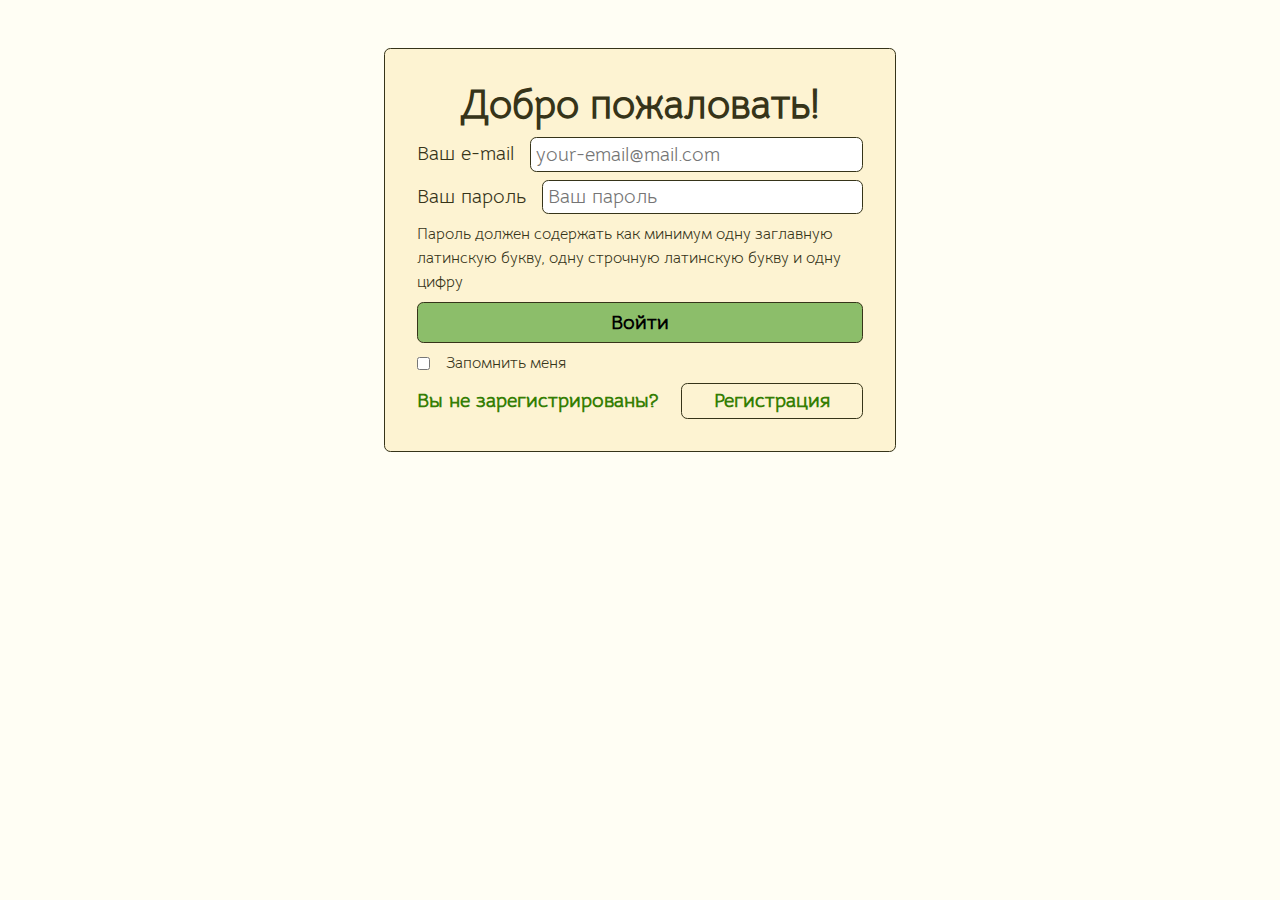
==== registration-form/index.html @ 3d228320 "feat: add solution to task registration form" ====
<!DOCTYPE html>
<html lang="ru">
	<head>
		<meta charset="UTF-8">
		<meta name="viewport" content="width=device-width, initial-scale=1.0">
		<meta http-equiv="X-UA-Compatible" content="ie=edge">
		<title>Форма регистрации</title>
		<link rel="stylesheet" href="style/normalize.css">
    <link rel="stylesheet" href="style/style.css">
    <link rel="shortcut icon" href="assets/img/paw-print.png" type="png">
	</head>
	<body>

    <!-- -----------------login form --------------------- -->

    <div class="login">
      <form action="#" name="loginForm" class="form form__login active" novalidate>
        <h1 class="form__title">Добро пожаловать!</h1>

        <div class="form__input-line">
          <label for="email">Ваш e-mail</label>
          <input id="email" name="email" type="email" placeholder="your-email@mail.com" class="_req">
        </div>

        <div class="form__input-line">
          <label for="password">Ваш пароль</label>
          <input id="password" name="password" type="password" placeholder="Ваш пароль" class="_req">
        </div>

        <div class="form__hint">Пароль должен содержать как минимум одну заглавную латинскую букву, одну строчную латинскую букву и одну цифру</div>

        <button class="button form__submit-btn" name="loginSubmitBtn" type="submit">Войти</button>

        <div class="form__input-line">
          <input type="checkbox" name="keeplogin" id="keeplogin" value="keeplogin">
          <label for="keeplogin" class="keeplogin">Запомнить меня</label>
        </div>

        <div class="form__change">
          <span class="form__change-link">Вы не зарегистрированы?</span>
          <span class="form__link toReg">Регистрация</span>
        </div>

			</form>
		</div>

    <!-- -----------------registration form --------------------- -->

    <div class="reg">
      <form action="#" name="regForm" class="form form__reg" novalidate>
        <h1 class="form__title">Регистрация</h1>

        <div class="form__input-line">
          <label for="username">Ваше имя</label>
          <input id="username" name="username" type="text" placeholder="Ваше имя" class="_req">
				</div>

        <div class="form__input-line">
          <label for="emailReg">Ваш e-mail</label>
          <input id="emailReg" name="emailReg" type="email" placeholder="your-email@mail.com" class="_req">
        </div>

        <div class="form__input-line">
          <label for="age">Ваш возраст</label>
          <input id="age" name="age" type="number" placeholder="18" class="_req">
        </div>

        <fieldset class="form__input-line">
          <legend>Ваш пол</legend>
          <input id="female" name="gender" type="radio" value="Женщина" checked><label for="female"> Женщина</label>
          <input id="male" name="gender" type="radio" value="Мужчина"><label for="male"> Мужчина</label>
				</fieldset>

        <div class="form__input-line">
          <label for="profession">Ваша профессия:</label>
          <select id="profession" name="profession" class="_req">
            <option value="" selected></option>
            <option value="Врач">Врач</option>
            <option value="Программист">Программист</option>
            <option value="Учитель">Учитель</option>
            <option value="Дизайнер">Дизайнер</option>
            <option value="Инженер">Инженер</option>
            <option value="Продавец">Продавец</option>
            <option value="Другое">Другое</option>
          </select>
        </div>

        <div class="form__input-line">
          <label for="passwordReg"> Ваш пароль</label>
          <input id="passwordReg" name="passwordReg" type="password" placeholder="ваш пароль" class="_req">
        </div>

        <div class="form__hint">Пароль должен содержать как минимум одну заглавную латинскую букву, одну строчную латинскую букву и одну цифру</div>

        <button class="button form__submit-btn" name="regSubmitBtn" type="submit">Регистрация</button>

        <div class="form__input-line">
          <input type="checkbox" name="regConcent" value="regConcent">
          <label for="regConcent" class="regConcent">Я согласна(согласен) на обработку данных</label>
        </div>

        <div class="form__change">
          <span class="form__change-link">Вы уже зарегистрированы?</span>
          <span class="form__link toLogin">Войдите на сайт</span>
        </div>

			</form>
    </div>

    <script src="script.js"></script>
	</body>
</html>
---- registration-form/style/style.css ----
@font-face {
  font-family: "BelTR";
  src: url("../assets/fonts/BellotaText-Regular.ttf");
  src: url("../assets/fonts/BellotaText-Regular.eot") format("embedded-opentype"), url("../assets/fonts/BellotaText-Regular.woff2") format("woff2"), url("../assets/fonts/BellotaText-Regular.woff") format("woff");
  font-weight: 400;
  font-style: normal;
}
body {
  background-color: rgb(255, 254, 244);
  font: normal normal 20px/24px "BelTR", sans-serif;
  color: rgb(54, 52, 25);
  position: relative;
}

.form {
  display: flex;
  flex-direction: column;
  justify-content: center;
  gap: 0.5rem;
}
.form__login, .form__reg {
  width: 40%;
  height: fit-content;
  margin-top: 3rem;
  padding: 2rem;
  border: 1px solid rgb(54, 52, 25);
  border-radius: 0.4rem;
  position: absolute;
  left: 30%;
  background-color: rgb(253, 243, 210);
  transform: scale(0);
  transition: all 0.5s ease-in;
}
.form__title {
  line-height: 3rem;
  align-self: center;
}
.form__input-line, .form__change {
  display: flex;
  align-items: center;
  gap: 1rem;
}
.form__input-line input[type=text], .form__input-line input[type=password], .form__input-line input[type=number], .form__input-line input[type=email], .form__input-line select, .form__change input[type=text], .form__change input[type=password], .form__change input[type=number], .form__change input[type=email], .form__change select {
  flex: 1 0 auto;
  padding: 0.3rem;
  border-radius: 0.4rem;
  border: 1px solid rgb(54, 52, 25);
  outline: none;
}
.form__change {
  justify-content: space-between;
}
.form__change-link, .form__link {
  color: rgb(53, 126, 4);
  font-weight: bolder;
  cursor: pointer;
}
.form__link {
  padding: 0.3rem 2rem;
  border-radius: 0.4rem;
  border: 1px solid rgb(54, 52, 25);
  outline: none;
  transition: all 0.5s ease-in;
}
.form__link:hover {
  background-color: rgb(71, 96, 54);
  color: rgb(255, 254, 244);
}
.form__link:active {
  background-color: rgb(140, 190, 106);
  color: rgb(71, 96, 54);
  transform: scale(0.95);
}
.form .button {
  border: 1px solid rgb(54, 52, 25);
  border-radius: 0.4rem;
  padding: 0.5rem;
  font-weight: bolder;
  cursor: pointer;
  background-color: rgb(140, 190, 106);
  transition: all 0.5s ease-in;
}
.form .button .hover {
  background-color: rgb(71, 96, 54);
  color: rgb(255, 254, 244);
}
.form .button .active {
  background-color: rgb(255, 254, 244);
  color: rgb(71, 96, 54);
  transform: scale(0.95);
}
.form__hint,
.form .keeplogin,
.form .regConcent {
  font-size: 1rem;
}
.form .error {
  box-shadow: 0 0 0.1rem 0.15rem rgb(205, 55, 115);
}
.form fieldset {
  border: 1px solid rgb(54, 52, 25);
  border-radius: 0.4rem;
}

.active {
  transform: scale(1);
}
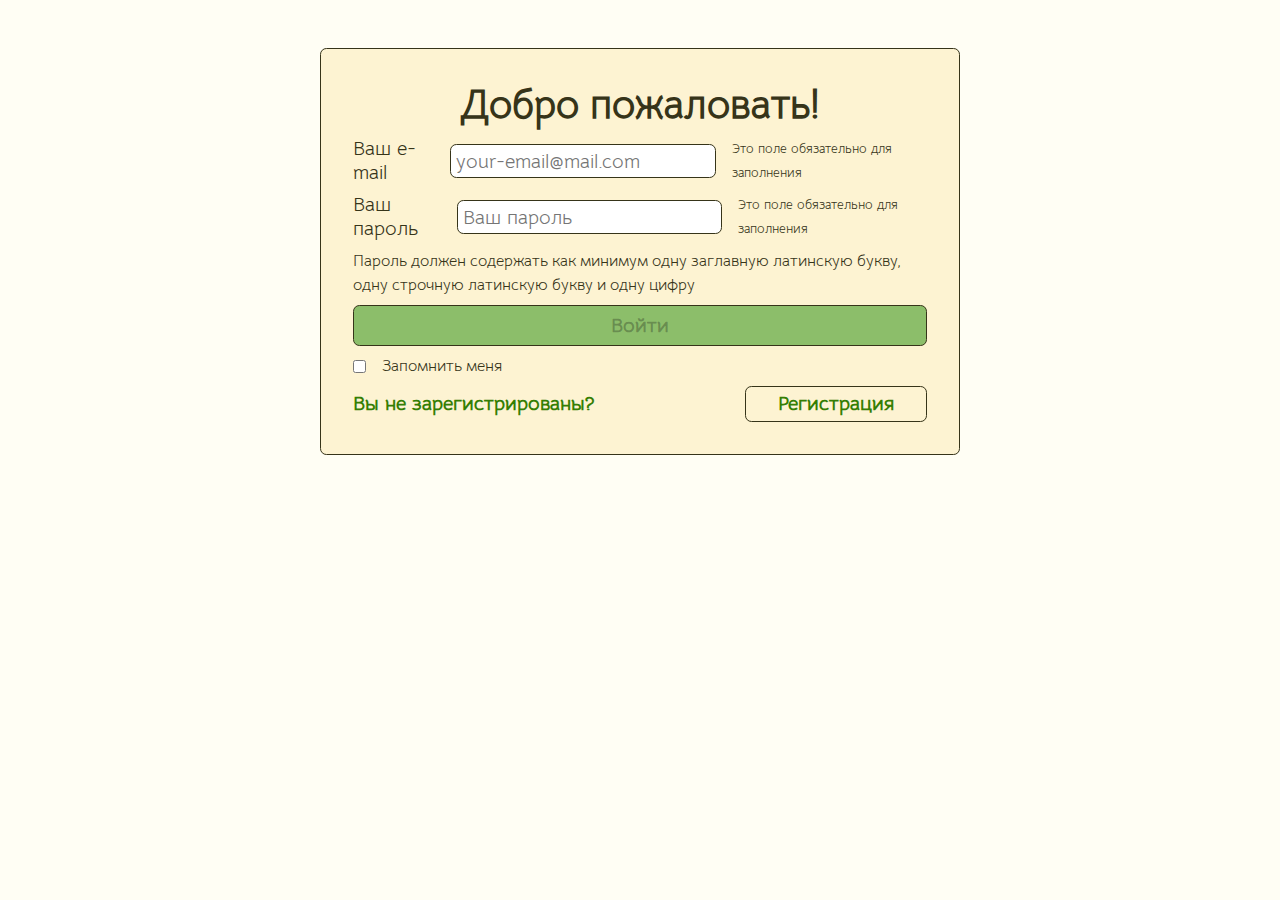
==== commit 38fbb393: "fix: fixing form in process" ====
--- a/registration-form/index.html
+++ b/registration-form/index.html
@@ -67,7 +67,7 @@
 
         <fieldset class="form__input-line">
           <legend>Ваш пол</legend>
-          <input id="female" name="gender" type="radio" value="Женщина" checked><label for="female"> Женщина</label>
+          <input id="female" name="gender" type="radio" value="Женщина"><label for="female"> Женщина</label>
           <input id="male" name="gender" type="radio" value="Мужчина"><label for="male"> Мужчина</label>
 				</fieldset>
 
@@ -95,7 +95,7 @@
         <button class="button form__submit-btn" name="regSubmitBtn" type="submit">Регистрация</button>
 
         <div class="form__input-line">
-          <input type="checkbox" name="regConcent" value="regConcent">
+          <input type="checkbox" name="regConcent" id="regConcent">
           <label for="regConcent" class="regConcent">Я согласна(согласен) на обработку данных</label>
         </div>
 
--- a/registration-form/style/style.css
+++ b/registration-form/style/style.css
@@ -19,14 +19,14 @@
   gap: 0.5rem;
 }
 .form__login, .form__reg {
-  width: 40%;
+  width: 50%;
   height: fit-content;
   margin-top: 3rem;
   padding: 2rem;
   border: 1px solid rgb(54, 52, 25);
   border-radius: 0.4rem;
   position: absolute;
-  left: 30%;
+  left: 25%;
   background-color: rgb(253, 243, 210);
   transform: scale(0);
   transition: all 0.5s ease-in;
@@ -94,12 +94,18 @@
 .form .regConcent {
   font-size: 1rem;
 }
+.form fieldset {
+  border: 1px solid rgb(54, 52, 25);
+  border-radius: 0.4rem;
+}
 .form .error {
   box-shadow: 0 0 0.1rem 0.15rem rgb(205, 55, 115);
 }
-.form fieldset {
-  border: 1px solid rgb(54, 52, 25);
-  border-radius: 0.4rem;
+.form__error {
+  font-size: 0.8rem;
+}
+.form .focus {
+  box-shadow: 0 0 0.1rem 0.15rem rgb(127, 191, 82);
 }
 
 .active {
